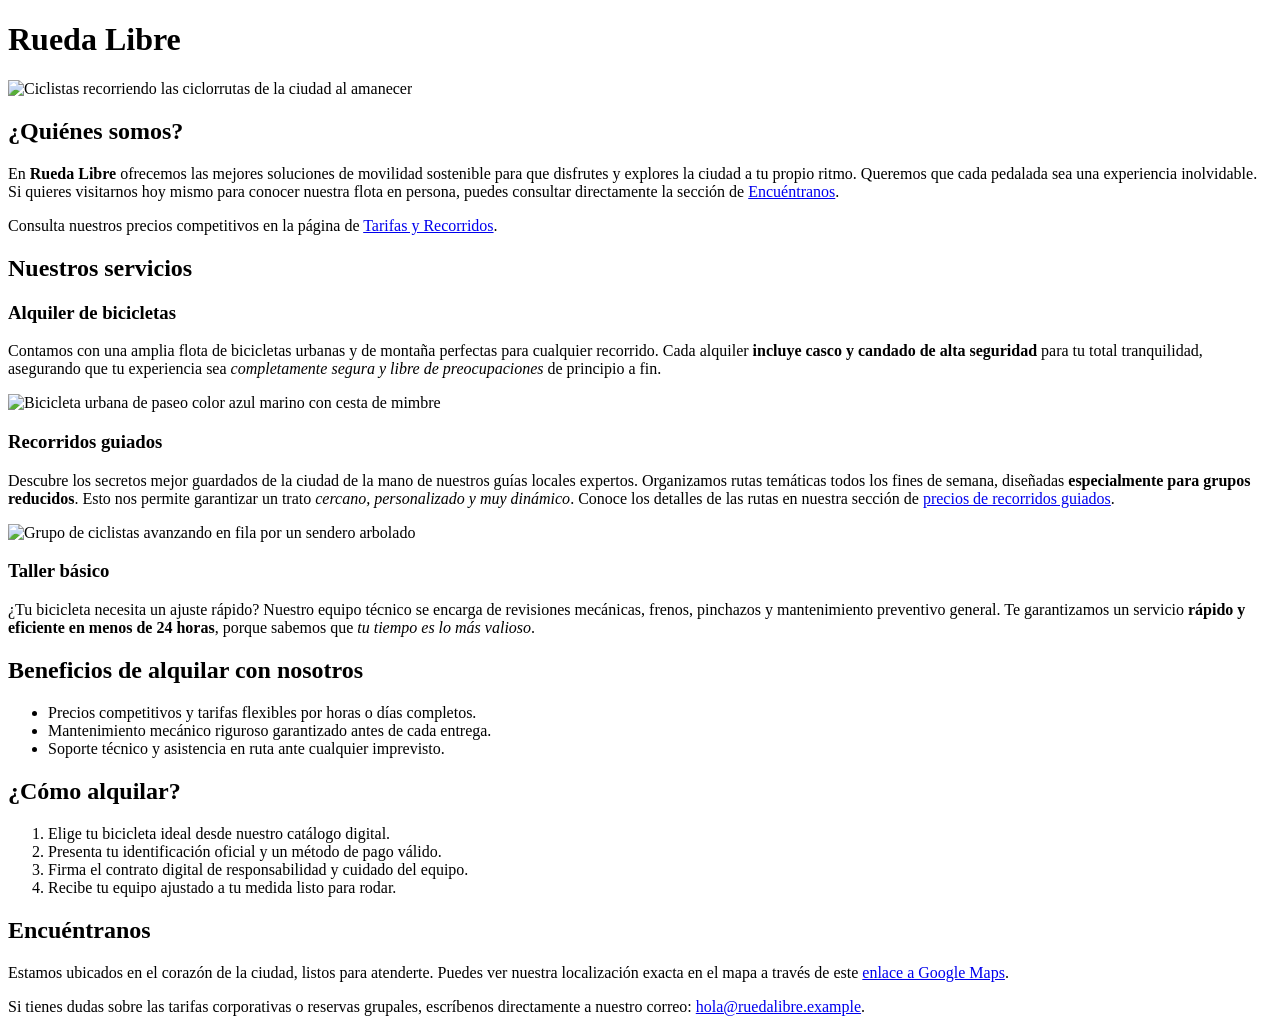
==== index.html @ d9616983 "Mi mensaje" ====
<!DOCTYPE html>
<html lang="es">
<head>
    <meta charset="UTF-8">
    <meta name="viewport" content="width=device-width, initial-scale=1.0">
    <title>Rueda Libre - Alquiler de Bicicletas</title>
</head>
<body>

    <header>
        <h1>Rueda Libre</h1>
        <img src="img/portada.jpg" alt="Ciclistas recorriendo las ciclorrutas de la ciudad al amanecer" width="1200">
    </header>

    <main>
        <section id="quienes-somos">
            <h2>¿Quiénes somos?</h2>
            <p>En <strong>Rueda Libre</strong> ofrecemos las mejores soluciones de movilidad sostenible para que disfrutes y explores la ciudad a tu propio ritmo. Queremos que cada pedalada sea una experiencia inolvidable. Si quieres visitarnos hoy mismo para conocer nuestra flota en persona, puedes consultar directamente la sección de <a href="#encuentranos">Encuéntranos</a>.</p>
            <p>Consulta nuestros precios competitivos en la página de <a href="paginas/tarifas.html">Tarifas y Recorridos</a>.</p>
        </section>

        <section id="servicios">
            <h2>Nuestros servicios</h2>

            <h3>Alquiler de bicicletas</h3>
            <p>Contamos con una amplia flota de bicicletas urbanas y de montaña perfectas para cualquier recorrido. Cada alquiler <strong>incluye casco y candado de alta seguridad</strong> para tu total tranquilidad, asegurando que tu experiencia sea <em>completamente segura y libre de preocupaciones</em> de principio a fin.</p>
            <img src="img/bicicleta.jpg" alt="Bicicleta urbana de paseo color azul marino con cesta de mimbre" width="600">

            <h3>Recorridos guiados</h3>
            <p>Descubre los secretos mejor guardados de la ciudad de la mano de nuestros guías locales expertos. Organizamos rutas temáticas todos los fines de semana, diseñadas <strong>especialmente para grupos reducidos</strong>. Esto nos permite garantizar un trato <em>cercano, personalizado y muy dinámico</em>. Conoce los detalles de las rutas en nuestra sección de <a href="paginas/tarifas.html#tabla-recorridos">precios de recorridos guiados</a>.</p>
            <img src="img/ruta.jpg" alt="Grupo de ciclistas avanzando en fila por un sendero arbolado" width="600">

            <h3>Taller básico</h3>
            <p>¿Tu bicicleta necesita un ajuste rápido? Nuestro equipo técnico se encarga de revisiones mecánicas, frenos, pinchazos y mantenimiento preventivo general. Te garantizamos un servicio <strong>rápido y eficiente en menos de 24 horas</strong>, porque sabemos que <em>tu tiempo es lo más valioso</em>.</p>
        </section>

        <section id="beneficios">
            <h2>Beneficios de alquilar con nosotros</h2>
            <ul>
                <li>Precios competitivos y tarifas flexibles por horas o días completos.</li>
                <li>Mantenimiento mecánico riguroso garantizado antes de cada entrega.</li>
                <li>Soporte técnico y asistencia en ruta ante cualquier imprevisto.</li>
            </ul>
        </section>

        <section id="como-alquilar">
            <h2>¿Cómo alquilar?</h2>
            <ol>
                <li>Elige tu bicicleta ideal desde nuestro catálogo digital.</li>
                <li>Presenta tu identificación oficial y un método de pago válido.</li>
                <li>Firma el contrato digital de responsabilidad y cuidado del equipo.</li>
                <li>Recibe tu equipo ajustado a tu medida listo para rodar.</li>
            </ol>
        </section>

        <section id="encuentranos">
            <h2>Encuéntranos</h2>
            <p>Estamos ubicados en el corazón de la ciudad, listos para atenderte. Puedes ver nuestra localización exacta en el mapa a través de este <a href="https://google.com" target="_blank">enlace a Google Maps</a>.</p>
            <p>Si tienes dudas sobre las tarifas corporativas o reservas grupales, escríbenos directamente a nuestro correo: <a href="mailto:hola@ruedalibre.example">hola@ruedalibre.example</a>.</p>
        </section>
    </main>

</body>
</html>
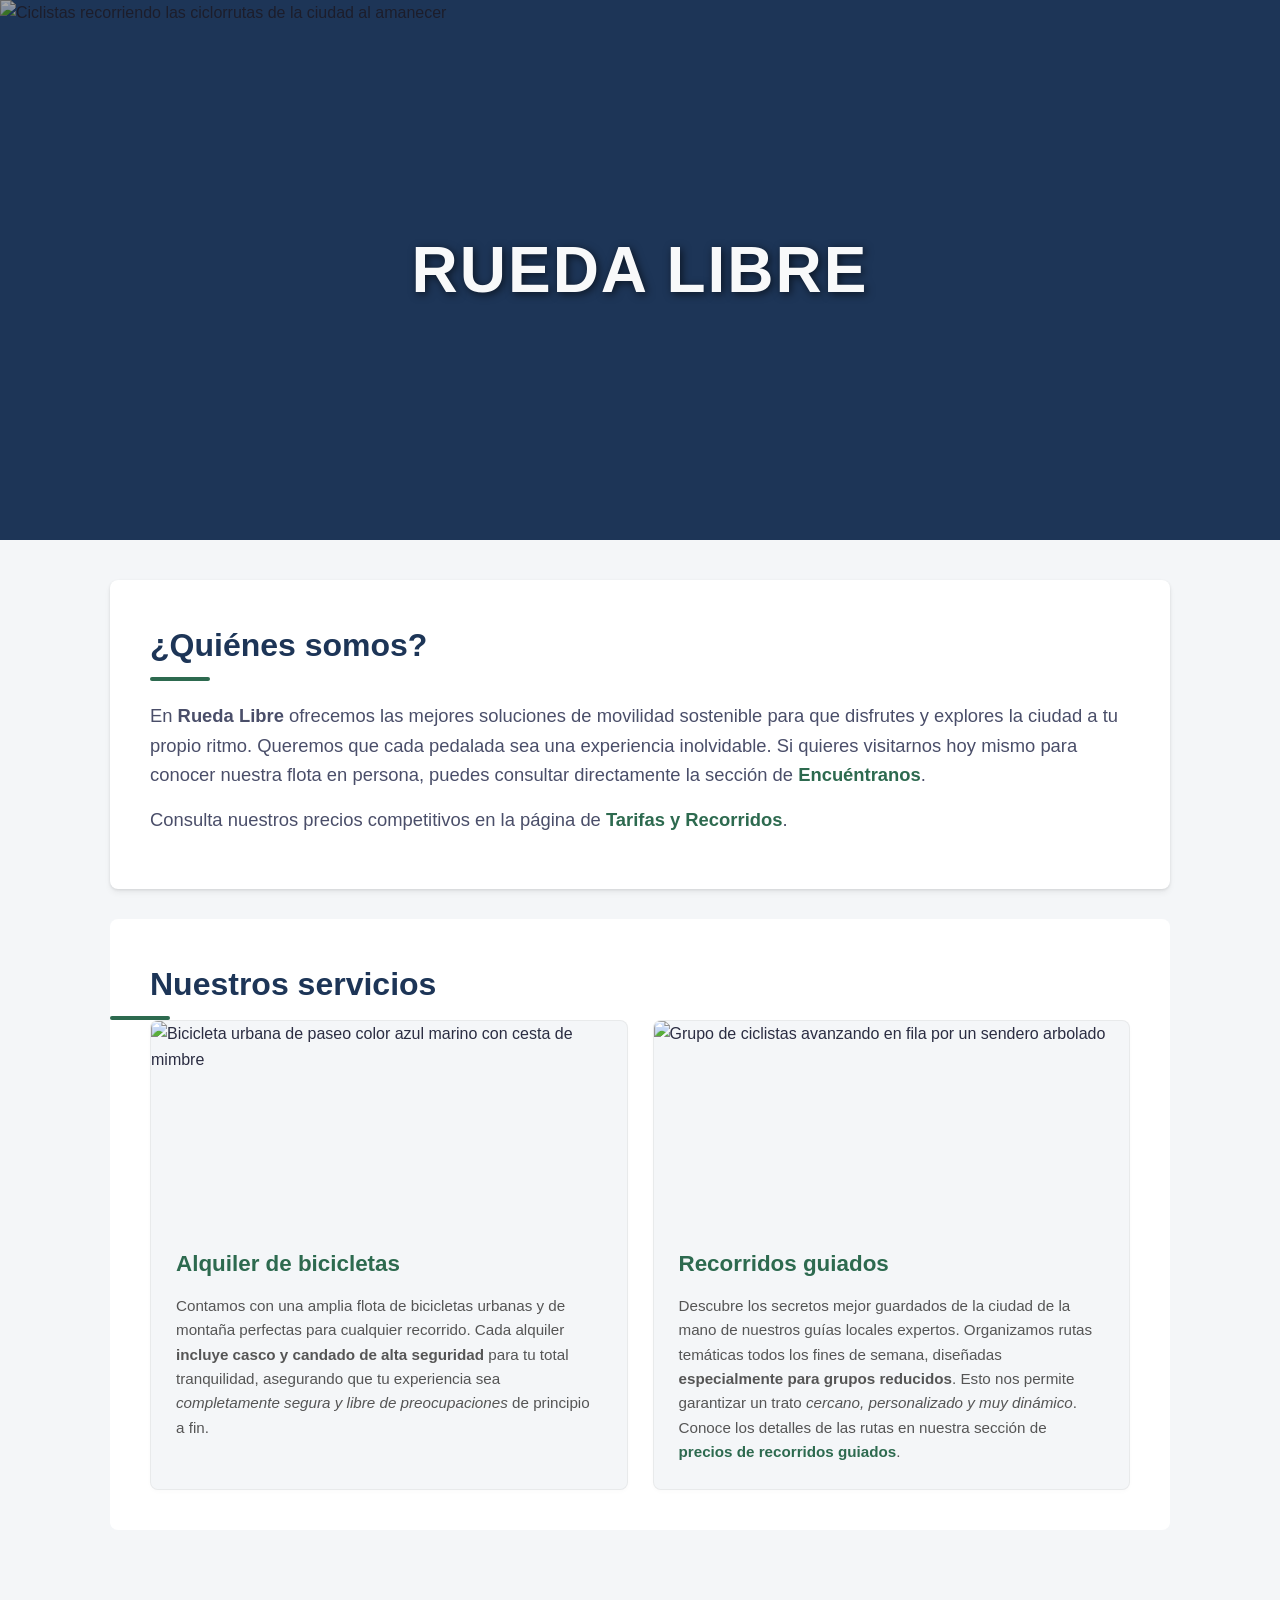
==== commit 23781112: "hola" ====
--- a/index.html
+++ b/index.html
@@ -4,6 +4,278 @@
     <meta charset="UTF-8">
     <meta name="viewport" content="width=device-width, initial-scale=1.0">
     <title>Rueda Libre - Alquiler de Bicicletas</title>
+    <style>
+        /* --- VARIABLES DE COLOR Y FUENTES --- */
+        :root {
+            --primary: #2d6a4f;       /* Verde bosque (Sostenibilidad) */
+            --primary-light: #40916c; /* Verde claro para interacciones */
+            --secondary: #1d3557;     /* Azul marino oscuro (Confianza) */
+            --accent: #e9c46a;        /* Amarillo/Oro para detalles */
+            --text-dark: #2b2d42;     /* Gris casi negro para lectura cómoda */
+            --text-light: #f8f9fa;    /* Blanco fondo/texto claro */
+            --bg-light: #f4f6f8;      /* Fondo gris muy suave */
+            --card-bg: #ffffff;       /* Fondo de tarjetas */
+            --shadow: 0 4px 6px rgba(0, 0, 0, 0.05), 0 1px 3px rgba(0, 0, 0, 0.1);
+            --radius: 8px;
+        }
+
+        /* --- ESTILOS GENERALES --- */
+        * {
+            box-sizing: border-box;
+            margin: 0;
+            padding: 0;
+        }
+
+        body {
+            font-family: 'Segoe UI', Tahoma, Geneva, Verdana, sans-serif;
+            line-height: 1.6;
+            color: var(--text-dark);
+            background-color: var(--bg-light);
+        }
+
+        h1, h2, h3 {
+            color: var(--secondary);
+            font-weight: 700;
+        }
+
+        a {
+            color: var(--primary);
+            text-decoration: none;
+            font-weight: 600;
+            transition: color 0.3s ease;
+        }
+
+        a:hover {
+            color: var(--primary-light);
+            text-decoration: underline;
+        }
+
+        /* --- CABECERA (HERO) --- */
+        header {
+            position: relative;
+            height: 60vh;
+            min-height: 400px;
+            display: flex;
+            align-items: center;
+            justify-content: center;
+            overflow: hidden;
+            background-color: var(--secondary);
+        }
+
+        header h1 {
+            position: relative;
+            z-index: 2;
+            color: var(--text-light);
+            font-size: 4rem;
+            text-shadow: 2px 2px 8px rgba(0, 0, 0, 0.6);
+            letter-spacing: 2px;
+            text-transform: uppercase;
+        }
+
+        header img {
+            position: absolute;
+            top: 50%;
+            left: 50%;
+            transform: translate(-50%, -50%);
+            width: 100%;
+            height: 100%;
+            object-fit: cover;
+            filter: brightness(65%);
+            z-index: 1;
+        }
+
+        /* --- CONTENEDOR PRINCIPAL --- */
+        main {
+            max-width: 1100px;
+            margin: 0 auto;
+            padding: 40px 20px;
+        }
+
+        section {
+            background: var(--card-bg);
+            padding: 40px;
+            margin-bottom: 30px;
+            border-radius: var(--radius);
+            box-shadow: var(--shadow);
+        }
+
+        section h2 {
+            font-size: 2rem;
+            margin-bottom: 20px;
+            position: relative;
+            padding-bottom: 10px;
+        }
+
+        section h2::after {
+            content: '';
+            position: absolute;
+            left: 0;
+            bottom: 0;
+            width: 60px;
+            height: 4px;
+            background-color: var(--primary);
+            border-radius: 2px;
+        }
+
+        /* --- SECCIÓN QUIÉNES SOMOS --- */
+        #quienes-somos p {
+            font-size: 1.15rem;
+            margin-bottom: 15px;
+            color: #4a4e69;
+        }
+
+        /* --- SERVICIOS (GRID DINÁMICO) --- */
+        #servicios {
+            background: transparent;
+            padding: 0;
+            box-shadow: none;
+        }
+
+        #servicios h2 {
+            background: var(--card-bg);
+            padding: 40px 40px 10px 40px;
+            margin-bottom: 0;
+            border-radius: var(--radius) var(--radius) 0 0;
+        }
+
+        .servicios-container {
+            display: grid;
+            grid-template-columns: repeat(auto-fit, minmax(300px, 1fr));
+            gap: 25px;
+            background: var(--card-bg);
+            padding: 0 40px 40px 40px;
+            border-radius: 0 0 var(--radius) var(--radius);
+        }
+
+        .servicio-card {
+            background: var(--bg-light);
+            border-radius: var(--radius);
+            overflow: hidden;
+            display: flex;
+            flex-direction: column;
+            box-shadow: 0 2px 4px rgba(0,0,0,0.02);
+            border: 1px solid rgba(0,0,0,0.05);
+        }
+
+        .servicio-card img {
+            width: 100%;
+            height: 200px;
+            object-fit: cover;
+        }
+
+        .servicio-info {
+            padding: 25px;
+            display: flex;
+            flex-direction: column;
+            flex-grow: 1;
+        }
+
+        .servicio-info h3 {
+            font-size: 1.4rem;
+            margin-bottom: 12px;
+            color: var(--primary);
+        }
+
+        .servicio-info p {
+            font-size: 0.95rem;
+            color: #555;
+        }
+
+        /* --- LISTAS (BENEFICIOS Y CÓMO ALQUILAR) --- */
+        ul, ol {
+            padding-left: 20px;
+        }
+
+        li {
+            margin-bottom: 12px;
+            font-size: 1.05rem;
+        }
+
+        #beneficios ul {
+            list-style-type: none;
+            padding-left: 0;
+        }
+
+        #beneficios li {
+            position: relative;
+            padding-left: 30px;
+        }
+
+        #beneficios li::before {
+            content: "✓";
+            position: absolute;
+            left: 0;
+            color: var(--primary);
+            font-weight: bold;
+            font-size: 1.2rem;
+        }
+
+        #como-alquilar ol {
+            list-style: none;
+            counter-reset: steps;
+            padding-left: 0;
+        }
+
+        #como-alquilar li {
+            counter-increment: steps;
+            position: relative;
+            padding-left: 45px;
+            margin-bottom: 20px;
+        }
+
+        #como-alquilar li::before {
+            content: counter(steps);
+            position: absolute;
+            left: 0;
+            top: 2px;
+            background: var(--secondary);
+            color: var(--text-light);
+            width: 28px;
+            height: 28px;
+            border-radius: 50%;
+            display: flex;
+            align-items: center;
+            justify-content: center;
+            font-size: 0.9rem;
+            font-weight: bold;
+        }
+
+        /* --- CONTACTO / BOTONES --- */
+        #encuentranos p {
+            margin-bottom: 15px;
+        }
+
+        .btn-maps {
+            display: inline-block;
+            background-color: var(--primary);
+            color: var(--text-light) !important;
+            padding: 12px 24px;
+            border-radius: var(--radius);
+            font-weight: bold;
+            text-decoration: none !important;
+            box-shadow: 0 4px 10px rgba(45, 106, 79, 0.3);
+            margin-top: 10px;
+        }
+
+        .btn-maps:hover {
+            background-color: var(--primary-light);
+            transform: translateY(-2px);
+            box-shadow: 0 6px 14px rgba(45, 106, 79, 0.4);
+        }
+
+        /* --- RESPONSIVO --- */
+        @media (max-width: 768px) {
+            header h1 {
+                font-size: 2.5rem;
+            }
+            section {
+                padding: 25px;
+            }
+            .servicios-container {
+                padding: 0 25px 25px 25px;
+            }
+        }
+    </style>
 </head>
 <body>
 
@@ -19,46 +291,25 @@
             <p>Consulta nuestros precios competitivos en la página de <a href="paginas/tarifas.html">Tarifas y Recorridos</a>.</p>
         </section>
 
+        <!-- Contenedor general de servicios con diseño tipo tarjeta -->
         <section id="servicios">
             <h2>Nuestros servicios</h2>
-
-            <h3>Alquiler de bicicletas</h3>
-            <p>Contamos con una amplia flota de bicicletas urbanas y de montaña perfectas para cualquier recorrido. Cada alquiler <strong>incluye casco y candado de alta seguridad</strong> para tu total tranquilidad, asegurando que tu experiencia sea <em>completamente segura y libre de preocupaciones</em> de principio a fin.</p>
-            <img src="img/bicicleta.jpg" alt="Bicicleta urbana de paseo color azul marino con cesta de mimbre" width="600">
-
-            <h3>Recorridos guiados</h3>
-            <p>Descubre los secretos mejor guardados de la ciudad de la mano de nuestros guías locales expertos. Organizamos rutas temáticas todos los fines de semana, diseñadas <strong>especialmente para grupos reducidos</strong>. Esto nos permite garantizar un trato <em>cercano, personalizado y muy dinámico</em>. Conoce los detalles de las rutas en nuestra sección de <a href="paginas/tarifas.html#tabla-recorridos">precios de recorridos guiados</a>.</p>
-            <img src="img/ruta.jpg" alt="Grupo de ciclistas avanzando en fila por un sendero arbolado" width="600">
-
-            <h3>Taller básico</h3>
-            <p>¿Tu bicicleta necesita un ajuste rápido? Nuestro equipo técnico se encarga de revisiones mecánicas, frenos, pinchazos y mantenimiento preventivo general. Te garantizamos un servicio <strong>rápido y eficiente en menos de 24 horas</strong>, porque sabemos que <em>tu tiempo es lo más valioso</em>.</p>
-        </section>
-
-        <section id="beneficios">
-            <h2>Beneficios de alquilar con nosotros</h2>
-            <ul>
-                <li>Precios competitivos y tarifas flexibles por horas o días completos.</li>
-                <li>Mantenimiento mecánico riguroso garantizado antes de cada entrega.</li>
-                <li>Soporte técnico y asistencia en ruta ante cualquier imprevisto.</li>
-            </ul>
-        </section>
-
-        <section id="como-alquilar">
-            <h2>¿Cómo alquilar?</h2>
-            <ol>
-                <li>Elige tu bicicleta ideal desde nuestro catálogo digital.</li>
-                <li>Presenta tu identificación oficial y un método de pago válido.</li>
-                <li>Firma el contrato digital de responsabilidad y cuidado del equipo.</li>
-                <li>Recibe tu equipo ajustado a tu medida listo para rodar.</li>
-            </ol>
-        </section>
-
-        <section id="encuentranos">
-            <h2>Encuéntranos</h2>
-            <p>Estamos ubicados en el corazón de la ciudad, listos para atenderte. Puedes ver nuestra localización exacta en el mapa a través de este <a href="https://google.com" target="_blank">enlace a Google Maps</a>.</p>
-            <p>Si tienes dudas sobre las tarifas corporativas o reservas grupales, escríbenos directamente a nuestro correo: <a href="mailto:hola@ruedalibre.example">hola@ruedalibre.example</a>.</p>
-        </section>
-    </main>
-
-</body>
-</html>
+            
+            <div class="servicios-container">
+                <div class="servicio-card">
+                    <img src="img/bicicleta.jpg" alt="Bicicleta urbana de paseo color azul marino con cesta de mimbre">
+                    <div class="servicio-info">
+                        <h3>Alquiler de bicicletas</h3>
+                        <p>Contamos con una amplia flota de bicicletas urbanas y de montaña perfectas para cualquier recorrido. Cada alquiler <strong>incluye casco y candado de alta seguridad</strong> para tu total tranquilidad, asegurando que tu experiencia sea <em>completamente segura y libre de preocupaciones</em> de principio a fin.</p>
+                    </div>
+                </div>
+
+                <div class="servicio-card">
+                    <img src="img/ruta.jpg" alt="Grupo de ciclistas avanzando en fila por un sendero arbolado">
+                    <div class="servicio-info">
+                        <h3>Recorridos guiados</h3>
+                        <p>Descubre los secretos mejor guardados de la ciudad de la mano de nuestros guías locales expertos. Organizamos rutas temáticas todos los fines de semana, diseñadas <strong>especialmente para grupos reducidos</strong>. Esto nos permite garantizar un trato <em>cercano, personalizado y muy dinámico</em>. Conoce los detalles de las rutas en nuestra sección de <a href="paginas/tarifas.html#tabla-recorridos">precios de recorridos guiados</a>.</p>
+                    </div>
+                </div>
+
+
